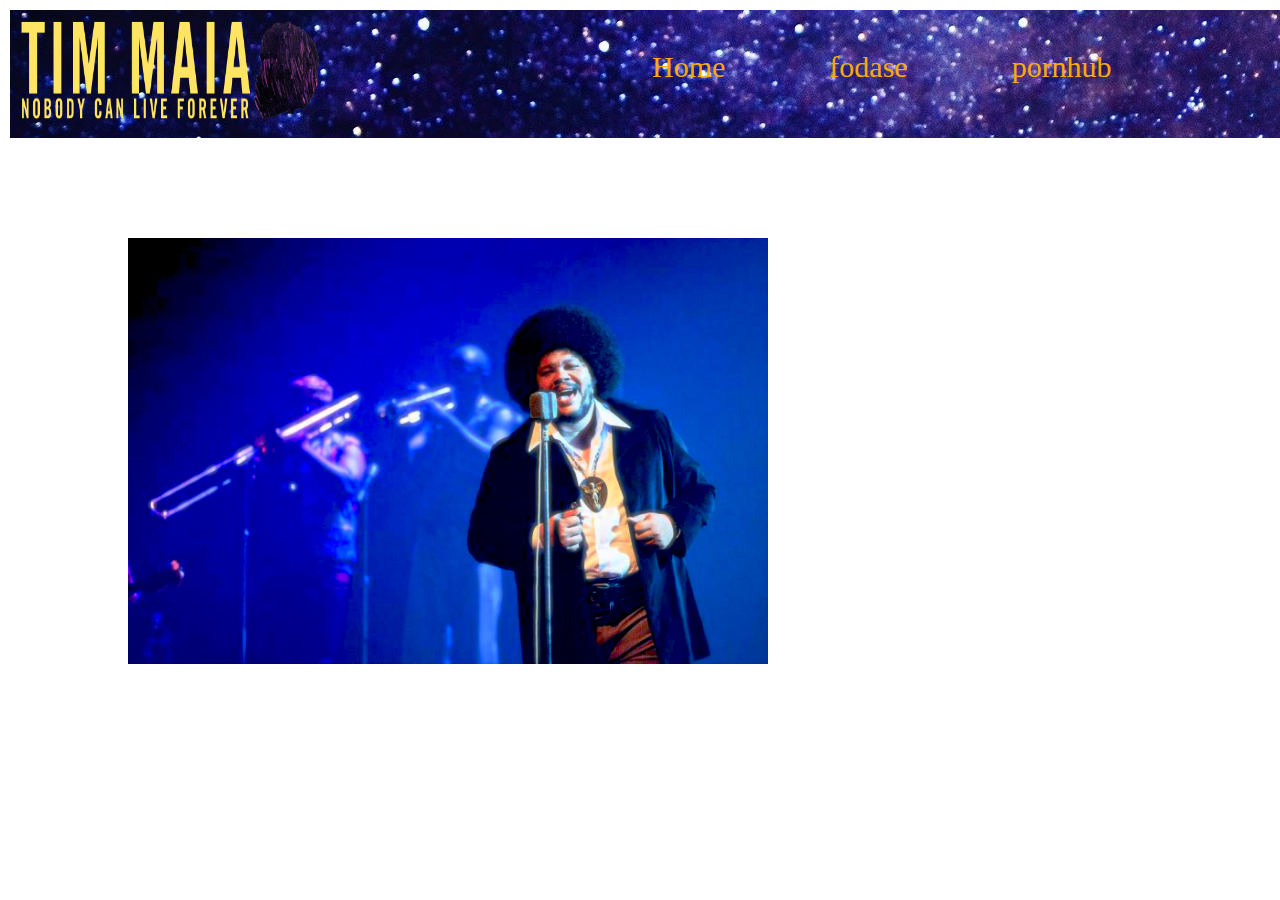
==== index.html @ 369d97b9 "Add files via upload" ====
<!DOCTYPE html>
<html>
<head>
	<title>Tim Maia</title>
	<meta charset="utf-8">
	<link rel="stylesheet" type="text/css" href="style.css">
</head>
<body>
	<header>
		<div class="logo">
			<img src="img/logo.png" alt="Tim mal" height="100" width="300">
		</div>
		<div class="menu">
			<ul>
				<li>Home</li>
				<li>fodase</li>
				<li>pornhub</li>
			</ul>
			
		</div>

	</header>

	<!--<section>
		<div class='info'>
			<img src="img/tim_maia.png" alt="Tim Maia">
			

		</div>--> 

<div class="container">
  <img src="img/tim_maia.png" alt="Avatar" class="image">
  <div class="overlay">
    <div class="text"><p>Tim Maia: cantor, compositor e empresário.<br>Tinha em suas musicas elementos de generos musicais<br>muito diversificados, como: Soul, Funk, Disco, Pop, Rock, Baião e MPB.<br>Reconhecido como um dos maiores icones da musica brasileira</p></div>
  </div>
</div>


	<!-- <article> 
		<div class="music">
			<img src="img/timalbum.jpg" alt="Album de Bosta" height="200" width="200">

			<div class="player">
			<audio audio id='teste' src='song/ai.mp3'></audio>	
			<img src="img/player.png" alt='player' height="40" width="50"  onclick="getElementById('teste').play()" >
			<img src="img/pause.png" alt="pause" height="40" widht="50" onclick="getElementById('teste').pause()">
			</div>
		</div>
	</article>-->


</body>
</html>
---- style.css ----
body{
  margin:0;
}


header {
  width: 100vw;
  height: 15vh;
  position: relative; 
  margin: 0;
}

.logo{
  background-image: url('img/universo1.jpg');
  width: 100vw;
  height: 12vh;
  padding: 10px;
  float:left;
  margin-left: 10px;
  margin: 10px;
}

 .menu{
  position: absolute;
  top:25%;
  left: 40%;

 }
 .menu li{
  color:#ffaa00;
  font-size: 30px;
  font-family: serif;
  display: inline-block;
  margin-left: 100px;
  transition: all .2s;
  cursor:pointer;
}

.menu li:hover {
  transform: scale(1.2);
  color: #Fff;
}

section{
  position: relative;
  width: 100vw;
  height: 50vh;

}

.info img{
  float: left;
  position: absolute;
  width: 30vw;
  height: auto;
  border-radius: 8px;
  margin: 0px;
  padding: 0px;
  left: 10vw;
  top:10vw;
}
.info p{
  position: relative;
  float: right;
  right: 20vw;
  top: 15vw;
  font-size: 30px;
  text-align: center; }
  .container {
  position: relative;
  width: 50%;
}

.image {
  position: relative;
  display: block;
  width: 100%;
  height: auto;
  top: 10vh;
  left: 10vw;

}

.overlay {
  position: absolute;
  bottom: 0;
  left: 0;
  right: 0;
  background-color: #008CBA;
  overflow: hidden;
  width: 100%;
  height: 0;
  transition: .5s ease;
    top: 10vh;
  left: 10vw;

}

.container:hover .overlay {
  height: 100%;
}

.text {
  white-space: nowrap; 
  color: white;
  font-size: 20px;
  position: absolute;
  overflow: hidden;
  top: 50%;
  left: 50%;
  transform: translate(-50%, -50%);
  -ms-transform: translate(-50%, -50%);
    top: 10vh;
  left: 20vw;
  text-align: left;

}

/*article{
  position: relative;
  width: 100vw;
  height: 80vh;

}
.music{
  position: absolute;
  left: 20%;
  top:10%;
}
.player{
  position: relative;
  margin:0px;
  bottom: 45px
}

.player img{
  margin-left:30px;   

}*/
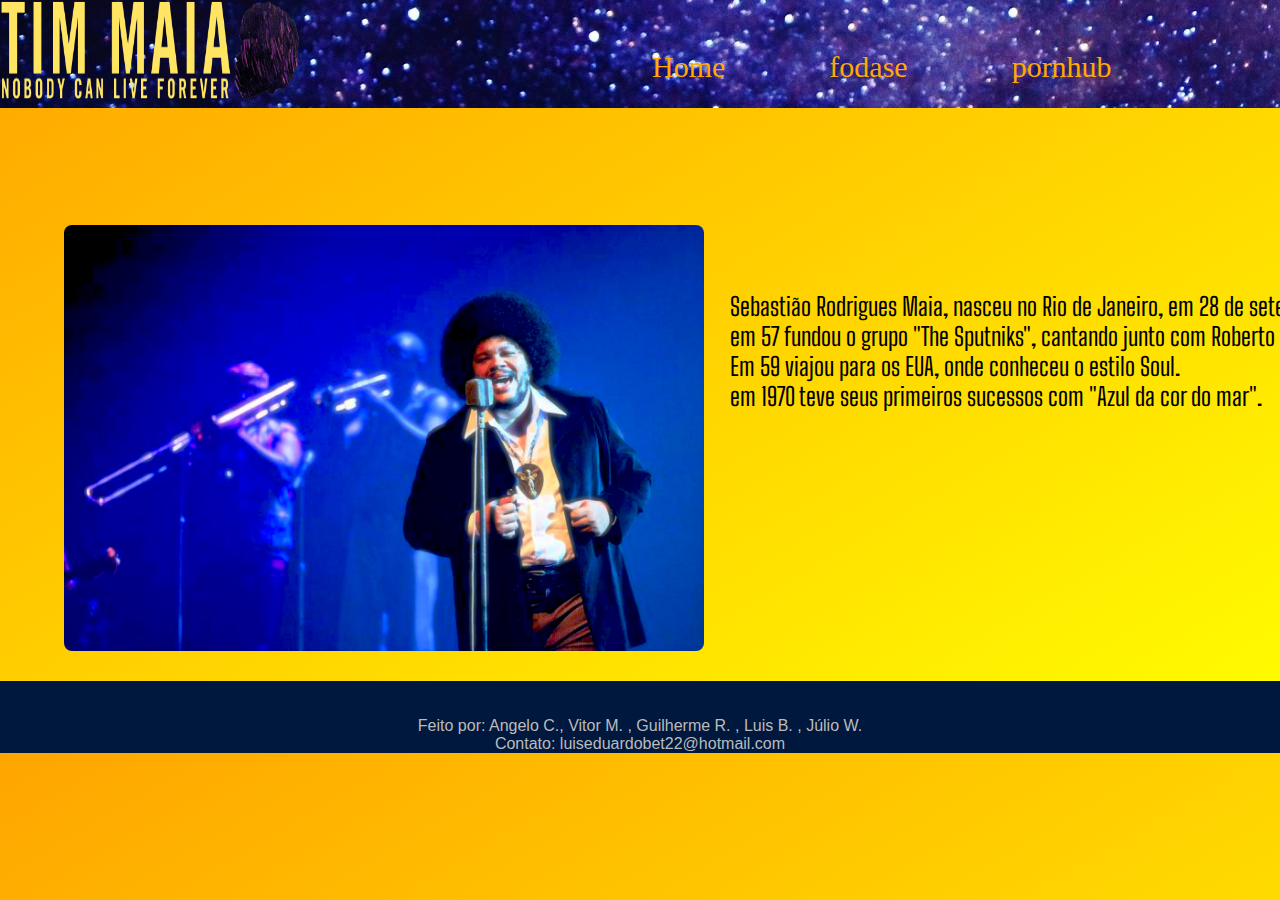
==== commit cddc8080: "Add files via upload" ====
--- a/index.html
+++ b/index.html
@@ -4,6 +4,8 @@
 	<title>Tim Maia</title>
 	<meta charset="utf-8">
 	<link rel="stylesheet" type="text/css" href="style.css">
+	<link href="https://fonts.googleapis.com/css?family=Big+Shoulders+Text&display=swap" rel="stylesheet">
+
 </head>
 <body>
 	<header>
@@ -35,6 +37,9 @@
   </div>
 </div>
 
+<p id = "bio">
+	Sebastião Rodrigues Maia, nasceu no Rio de Janeiro, em 28 de setembro de 1942.<br> em 57 fundou o grupo "The Sputniks", cantando junto com Roberto Carlos.<br>Em 59 viajou para os EUA, onde conheceu o estilo Soul.<br>em 1970 teve seus primeiros sucessos com "Azul da cor do mar".
+</p>
 
 	<!-- <article> 
 		<div class="music">
@@ -48,6 +53,16 @@
 		</div>
 	</article>-->
 
+<footer>
+<div id = "rodapé">
+<br><br>
+Feito por: Angelo C., Vitor M. , Guilherme R. , Luis B. , Júlio W.
+<br>
+Contato: luiseduardobet22@hotmail.com
+<br>
+</div>
+</footer>
+
 
 </body>
 </html>--- a/style.css
+++ b/style.css
@@ -1,5 +1,8 @@
 body{
   margin:0;
+  padding: 0;
+  background-image: linear-gradient(to bottom right, orange, yellow);
+
 }
 
 
@@ -8,16 +11,17 @@
   height: 15vh;
   position: relative; 
   margin: 0;
+
 }
 
 .logo{
   background-image: url('img/universo1.jpg');
   width: 100vw;
   height: 12vh;
-  padding: 10px;
+  /*padding: 10px;*/
   float:left;
-  margin-left: 10px;
-  margin: 10px;
+ /* margin-left: 10px;
+  margin: 10px;*/
 }
 
  .menu{
@@ -72,12 +76,14 @@
 }
 
 .image {
+
   position: relative;
   display: block;
   width: 100%;
   height: auto;
   top: 10vh;
-  left: 10vw;
+  left: 5vw;
+  border-radius: 8px;
 
 }
 
@@ -91,8 +97,8 @@
   width: 100%;
   height: 0;
   transition: .5s ease;
-    top: 10vh;
-  left: 10vw;
+  top: 10vh;
+  left:5vw;
 
 }
 
@@ -110,10 +116,11 @@
   left: 50%;
   transform: translate(-50%, -50%);
   -ms-transform: translate(-50%, -50%);
-    top: 10vh;
+    top: 35vh;
   left: 20vw;
   text-align: left;
-
+  font-family: 'Big Shoulders Text', cursive;
+  font-size: 25px;
 }
 
 /*article{
@@ -136,4 +143,42 @@
 .player img{
   margin-left:30px;   
 
-}*/+}*/
+
+
+#bio{
+  position: relative;
+  left: 57vw;
+  top: -30vh;
+  font-family: 'Big Shoulders Text', cursive;
+  font-size: 25px;
+  margin:0;
+  padding: 0;
+    
+
+}
+#rodapé{  
+ 
+  font-family: 'Nunito', sans-serif;
+  color: #bbb;
+  position: relative;
+  bottom: 0;
+  margin:0;
+  top:100%;
+  width: 100%;
+  height: 7%;
+  text-align: center;
+  background-color: rgb(0, 24, 62);
+
+
+
+}
+
+#contato{  
+  font-family: 'Nunito', sans-serif;
+  color: #bbb;
+  text-decoration-line: none;
+
+
+
+}
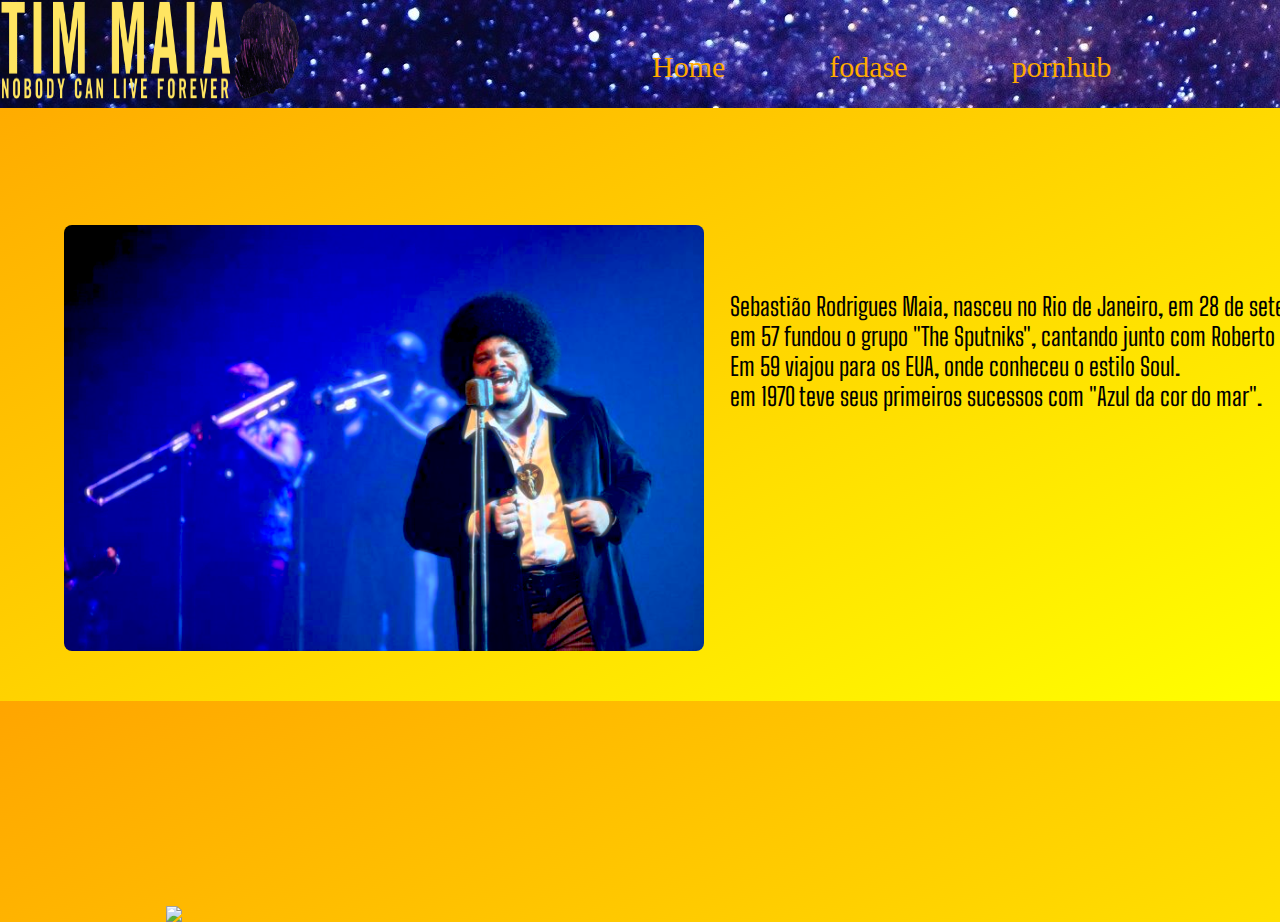
==== commit 271c69dd: "Add files via upload" ====
--- a/index.html
+++ b/index.html
@@ -23,13 +23,6 @@
 
 	</header>
 
-	<!--<section>
-		<div class='info'>
-			<img src="img/tim_maia.png" alt="Tim Maia">
-			
-
-		</div>--> 
-
 <div class="container">
   <img src="img/tim_maia.png" alt="Avatar" class="image">
   <div class="overlay">
@@ -53,6 +46,28 @@
 		</div>
 	</article>-->
 
+
+<div>
+<img  id = "Timimg2" src = "img/Tim2.jpg">
+</div>
+
+
+
+
+
+
+
+
+
+
+
+
+
+
+
+
+
+<!--
 <footer>
 <div id = "rodapé">
 <br><br>
@@ -62,7 +77,7 @@
 <br>
 </div>
 </footer>
-
+-->
 
 </body>
 </html>--- a/style.css
+++ b/style.css
@@ -182,3 +182,17 @@
 
 
 }
+
+#line{
+  width: 100%;
+  height: 5px;
+  border-bottom: 5px solid black;
+  position: relative;
+  /*top: 30vh;*/
+}
+
+#Timimg2{
+  position: relative;
+  top:25vh;
+  left:13vw;
+}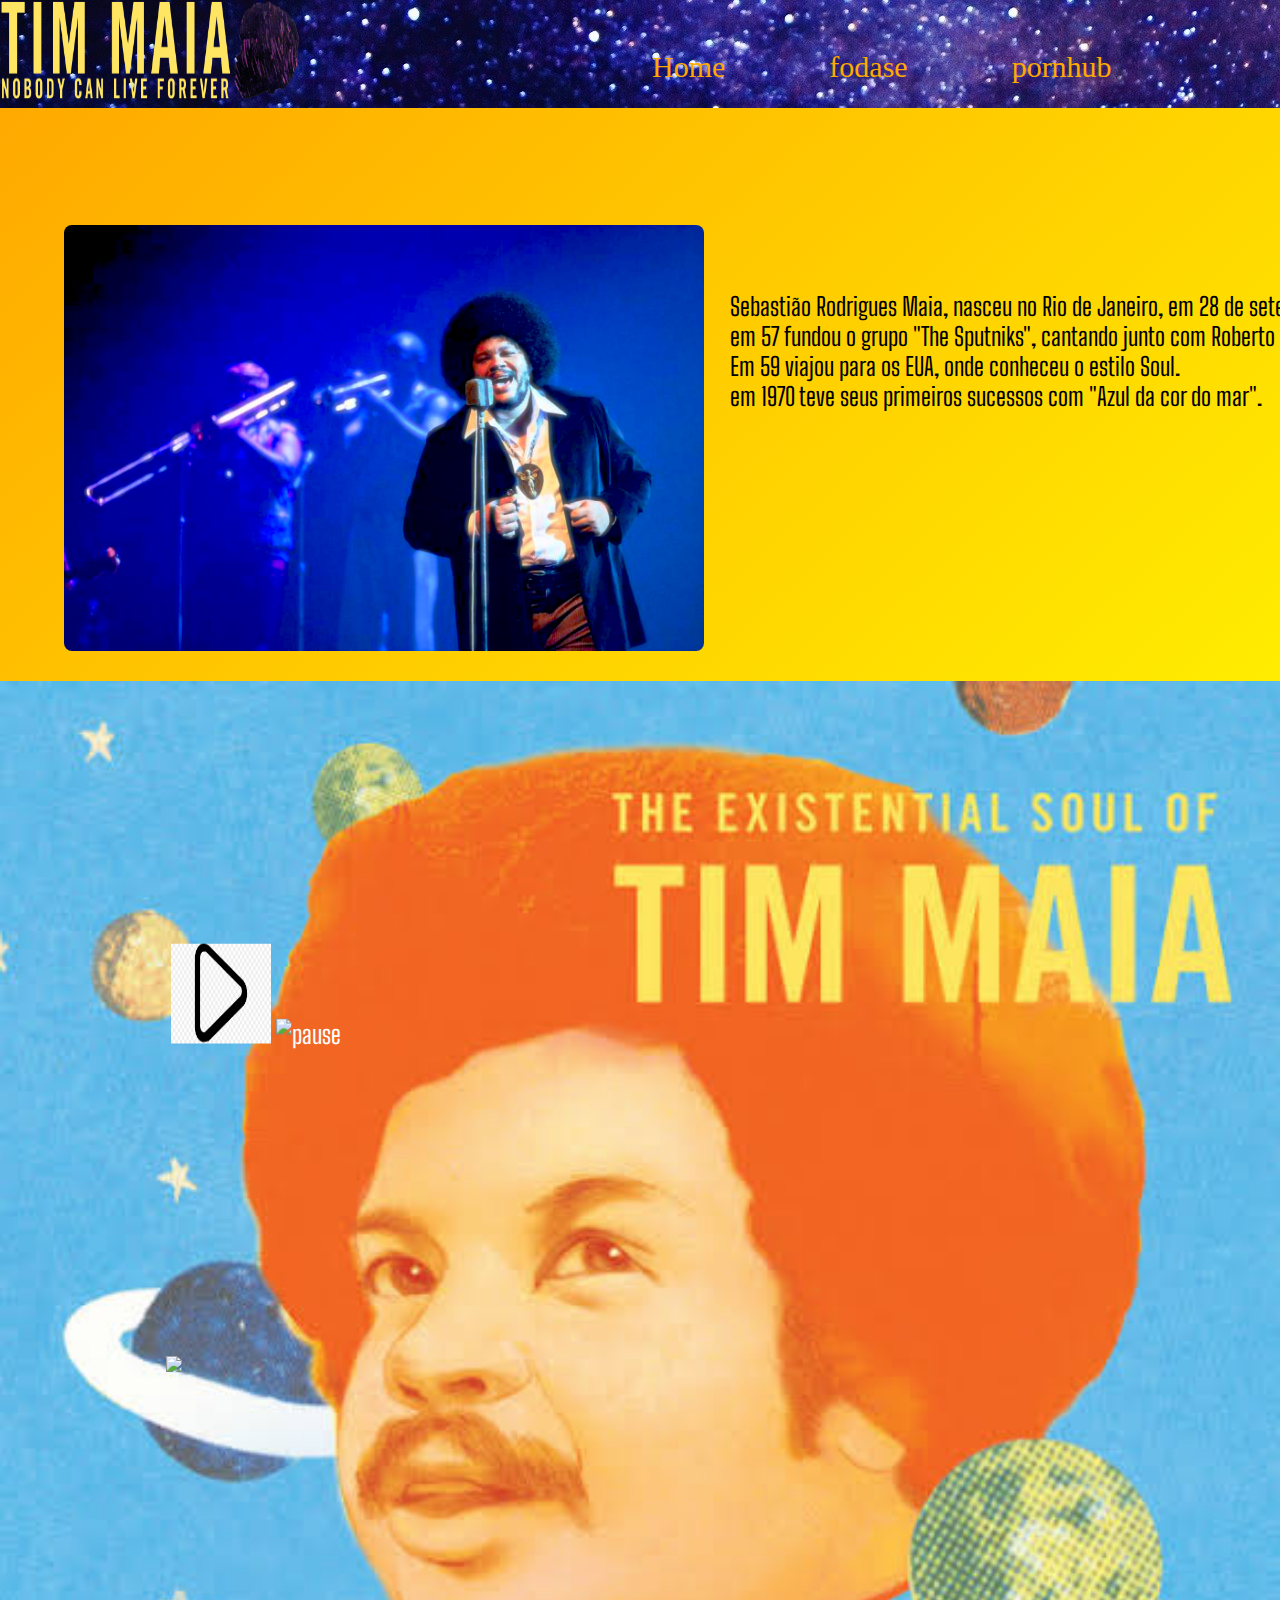
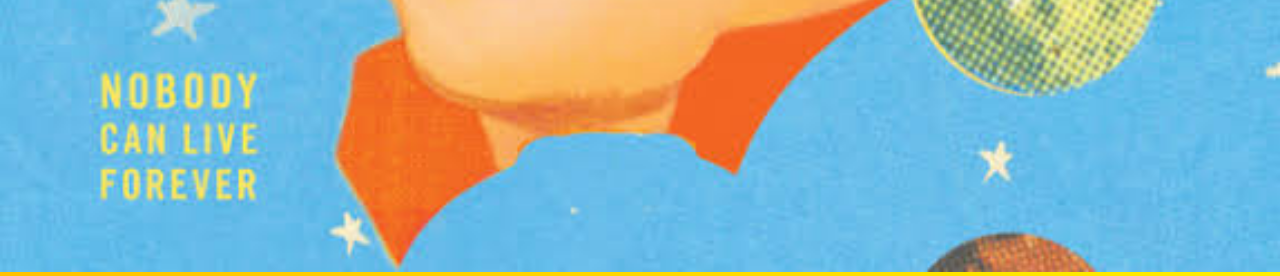
==== commit b121b970: "Update index.html" ====
--- a/index.html
+++ b/index.html
@@ -34,6 +34,20 @@
 	Sebastião Rodrigues Maia, nasceu no Rio de Janeiro, em 28 de setembro de 1942.<br> em 57 fundou o grupo "The Sputniks", cantando junto com Roberto Carlos.<br>Em 59 viajou para os EUA, onde conheceu o estilo Soul.<br>em 1970 teve seus primeiros sucessos com "Azul da cor do mar".
 </p>
 
+	<section>
+	<div class="container2">
+  		<img src="img/timalbum.jpg" alt="Avatar" class="album" style="width:100%">
+  	<div class="middle">
+  		<audio id='audio' src="song/ai.mp3"></audio>
+    	<div class="text">
+    		<img src="img/player.png" alt="player" height="100" width="100" onclick="getElementById('audio').play()">
+    		<img src="img/pause1.png" alt="pause" height="100" width="100" onclick="getElementById('audio').pause()">
+    	</div>
+  	</div>
+	</div>
+	</section>	
+	
+	
 	<!-- <article> 
 		<div class="music">
 			<img src="img/timalbum.jpg" alt="Album de Bosta" height="200" width="200">
@@ -80,4 +94,4 @@
 -->
 
 </body>
-</html>+</html>
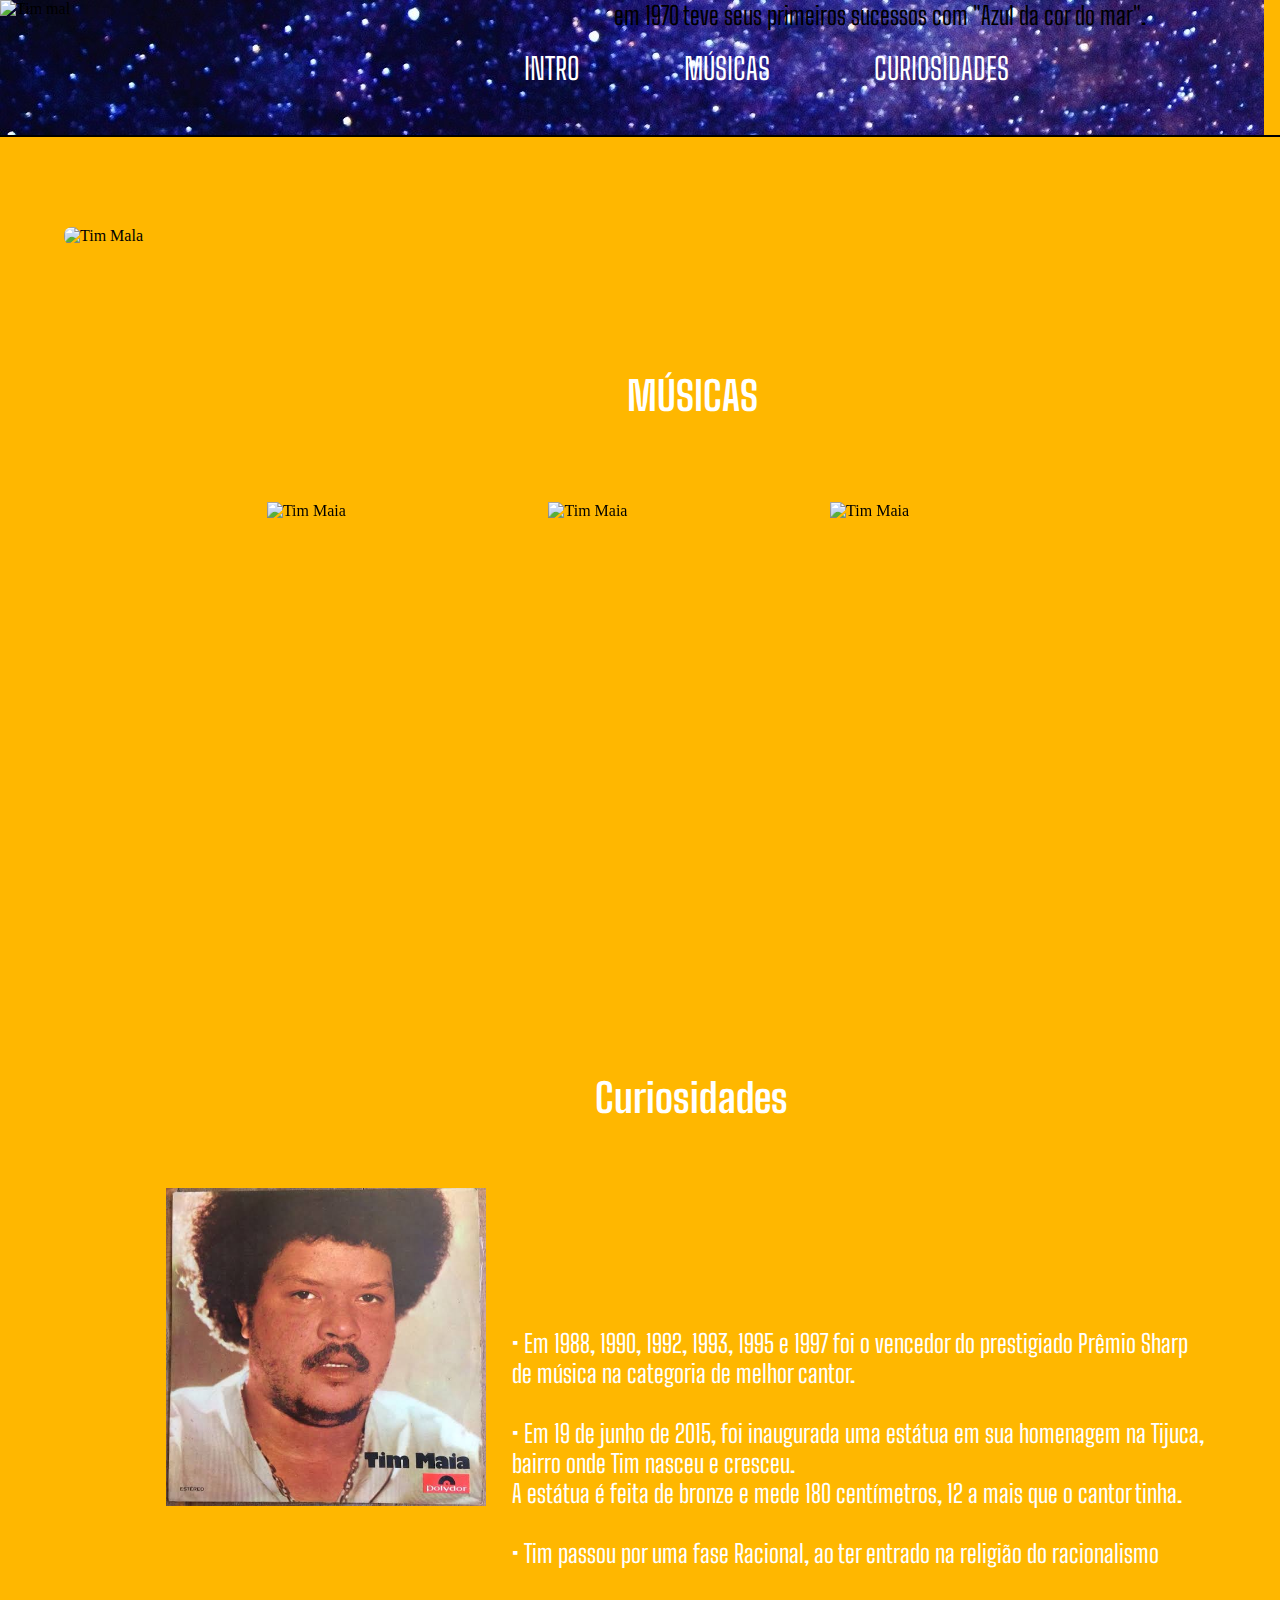
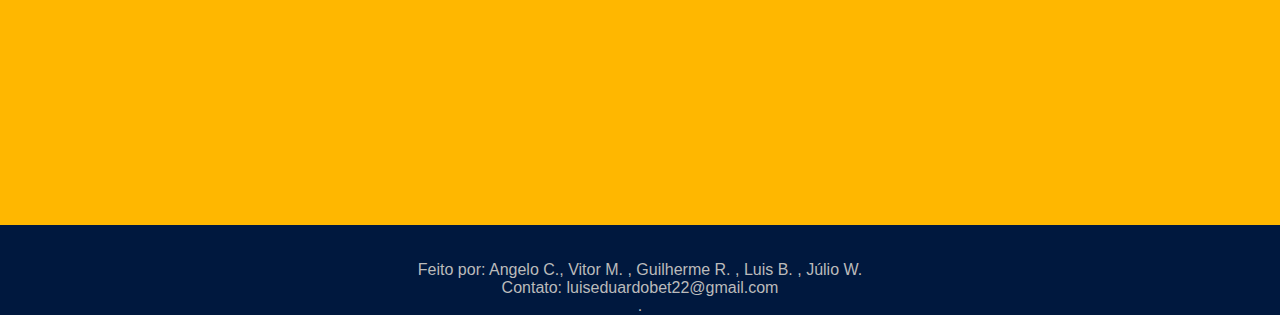
==== commit 3830175f: "Add files via upload" ====
--- a/index.html
+++ b/index.html
@@ -10,13 +10,13 @@
 <body>
 	<header>
 		<div class="logo">
-			<img src="img/logo.png" alt="Tim mal" height="100" width="300">
+			<img src="img/TimTitulo.png" alt="Tim mal" height="100" width="300">
 		</div>
 		<div class="menu">
 			<ul>
-				<li>Home</li>
-				<li>fodase</li>
-				<li>pornhub</li>
+				<li><a href="#home">INTRO</a></li>
+				<li><a href="#musicas">MÚSICAS</a></li>
+				<li><a href="#curiosidades">CURIOSIDADES</a></li>
 			</ul>
 			
 		</div>
@@ -24,7 +24,8 @@
 	</header>
 
 <div class="container">
-  <img src="img/tim_maia.png" alt="Avatar" class="image">
+	<div id = "home"></div>
+  <img src="img/banda_larga.jpg" alt="Tim Mala" class="image">
   <div class="overlay">
     <div class="text"><p>Tim Maia: cantor, compositor e empresário.<br>Tinha em suas musicas elementos de generos musicais<br>muito diversificados, como: Soul, Funk, Disco, Pop, Rock, Baião e MPB.<br>Reconhecido como um dos maiores icones da musica brasileira</p></div>
   </div>
@@ -34,36 +35,61 @@
 	Sebastião Rodrigues Maia, nasceu no Rio de Janeiro, em 28 de setembro de 1942.<br> em 57 fundou o grupo "The Sputniks", cantando junto com Roberto Carlos.<br>Em 59 viajou para os EUA, onde conheceu o estilo Soul.<br>em 1970 teve seus primeiros sucessos com "Azul da cor do mar".
 </p>
 
-	<section>
+	
+
+	<section id="musicas">
+	<h1 id="texto">MÚSICAS</h1>
 	<div class="container2">
-  		<img src="img/timalbum.jpg" alt="Avatar" class="album" style="width:100%">
+  		<img src="img/Beleza.png" alt="Tim Maia" class="album" style="width:93%">
   	<div class="middle">
-  		<audio id='audio' src="song/ai.mp3"></audio>
-    	<div class="text">
-    		<img src="img/player.png" alt="player" height="100" width="100" onclick="getElementById('audio').play()">
-    		<img src="img/pause1.png" alt="pause" height="100" width="100" onclick="getElementById('audio').pause()">
+  		<audio id='audio' src="song/Racional.mp3"></audio>
+    	<div class="icones">
+    		<img src="img/player.png" alt="player" height="55" width="55" onclick="getElementById('audio').play()">
+    		<img src="img/pause1.png" alt="pause" height="55" width="55" onclick="getElementById('audio').pause()">
+    	</div>
+  	</div>
+	</div>
+
+	<div class="container2" style="margin-left: 60px">
+  		<img src="img/sete.jpg" alt="Tim Maia" class="album" style="width:93%">
+  	<div class="middle">
+  		<audio id='mares' src="song/Sete_Mares.mp3"></audio>
+    	<div class="icones">
+    		<img src="img/player.png" alt="player" height="55" width="55" onclick="getElementById('mares').play()">
+    		<img src="img/pause1.png" alt="pause" height="55" width="55" onclick="getElementById('mares').pause()">
+    	</div>
+  	</div>
+	</div>
+
+	<div class="container2" style="margin-left:60px">
+  		<img src="img/suzana.jpg" alt="Tim Maia" class="album" style="width:95%">
+  	<div class="middle">
+  		<audio id='marcio' src="song/mar.mp3"></audio>
+    	<div class="icones">
+    		<img src="img/player.png" alt="player" height="55" width="55" onclick="getElementById('marcio').play()">
+    		<img src="img/pause1.png" alt="pause" height="55" width="55" onclick="getElementById('marcio').pause()">
     	</div>
   	</div>
 	</div>
 	</section>	
 	
-	
-	<!-- <article> 
-		<div class="music">
-			<img src="img/timalbum.jpg" alt="Album de Bosta" height="200" width="200">
-
-			<div class="player">
-			<audio audio id='teste' src='song/ai.mp3'></audio>	
-			<img src="img/player.png" alt='player' height="40" width="50"  onclick="getElementById('teste').play()" >
-			<img src="img/pause.png" alt="pause" height="40" widht="50" onclick="getElementById('teste').pause()">
-			</div>
-		</div>
-	</article>-->
 
 
-<div>
+
+
+	<div id = "curiosidades"><h1 id = "texto2">Curiosidades</h1>
+    <p id = "curiosidadeTexto">
+        • Em 1988, 1990, 1992, 1993, 1995 e 1997 foi o vencedor do prestigiado Prêmio Sharp<br>de música na categoria de melhor cantor.<br>
+        <br>
+        • Em 19 de junho de 2015, foi inaugurada uma estátua em sua homenagem na Tijuca,<br> bairro onde Tim nasceu e cresceu.<br>A estátua é feita de bronze e mede 180 centímetros, 12 a mais que o cantor tinha.<br>
+        <br>
+        • Tim passou por uma fase Racional, ao ter entrado na religião do racionalismo<br>
+
+
+
+    </p>
+
 <img  id = "Timimg2" src = "img/Tim2.jpg">
-</div>
 
 
 
@@ -74,24 +100,15 @@
 
 
 
-
-
-
-
-
-
-
-<!--
 <footer>
 <div id = "rodapé">
 <br><br>
 Feito por: Angelo C., Vitor M. , Guilherme R. , Luis B. , Júlio W.
 <br>
-Contato: luiseduardobet22@hotmail.com
-<br>
+Contato: luiseduardobet22@gmail.com
+<br>.
 </div>
 </footer>
--->
 
 </body>
-</html>
+</html>--- a/style.css
+++ b/style.css
@@ -1,48 +1,48 @@
 body{
   margin:0;
   padding: 0;
-  background-image: linear-gradient(to bottom right, orange, yellow);
-
+  background-color: #ffb700;
+  overflow-x: hidden;
 }
 
 
 header {
-  width: 100vw;
+  width: 100%;
   height: 15vh;
   position: relative; 
   margin: 0;
-
-}
-
+  border-bottom: solid black 2px;
+
+}
 .logo{
   background-image: url('img/universo1.jpg');
-  width: 100vw;
-  height: 12vh;
-  /*padding: 10px;*/
+  width: 98.75vw;
+  height: 15vh;
   float:left;
- /* margin-left: 10px;
-  margin: 10px;*/
+
 }
 
  .menu{
   position: absolute;
   top:25%;
-  left: 40%;
+  left: 30%;
 
  }
- .menu li{
-  color:#ffaa00;
+ .menu li, a{
+  color:white;
   font-size: 30px;
-  font-family: serif;
   display: inline-block;
-  margin-left: 100px;
+  margin-left: 50px;
   transition: all .2s;
   cursor:pointer;
-}
-
-.menu li:hover {
+  text-decoration: none;
+  font-family: 'Big Shoulders Text', cursive;
+
+}
+
+.menu a:hover {
   transform: scale(1.2);
-  color: #Fff;
+  color: #Fff660;
 }
 
 section{
@@ -79,7 +79,7 @@
 
   position: relative;
   display: block;
-  width: 100%;
+  width: 80%;
   height: auto;
   top: 10vh;
   left: 5vw;
@@ -94,7 +94,7 @@
   right: 0;
   background-color: #008CBA;
   overflow: hidden;
-  width: 100%;
+  width: 80%;
   height: 0;
   transition: .5s ease;
   top: 10vh;
@@ -109,7 +109,6 @@
 .text {
   white-space: nowrap; 
   color: white;
-  font-size: 20px;
   position: absolute;
   overflow: hidden;
   top: 50%;
@@ -120,43 +119,26 @@
   left: 20vw;
   text-align: left;
   font-family: 'Big Shoulders Text', cursive;
+  font-size: 20px;
+}
+
+#bio{
+  position: relative;
+  left: 48vw;
+  top: -30vh;
+  width: auto;
+  font-family: 'Big Shoulders Text', cursive;
   font-size: 25px;
-}
-
-/*article{
-  position: relative;
-  width: 100vw;
-  height: 80vh;
-
-}
-.music{
-  position: absolute;
-  left: 20%;
-  top:10%;
-}
-.player{
-  position: relative;
-  margin:0px;
-  bottom: 45px
-}
-
-.player img{
-  margin-left:30px;   
-
-}*/
-
-
-#bio{
-  position: relative;
-  left: 57vw;
-  top: -30vh;
-  font-family: 'Big Shoulders Text', cursive;
-  font-size: 25px;
-  margin:0;
+  margin:px;
+  margin-right:0;
   padding: 0;
+
+
     
 
 }
+
+/*Rodapé*/
 #rodapé{  
  
   font-family: 'Nunito', sans-serif;
@@ -164,12 +146,11 @@
   position: relative;
   bottom: 0;
   margin:0;
-  top:100%;
+  top:40vh;
   width: 100%;
   height: 7%;
   text-align: center;
   background-color: rgb(0, 24, 62);
-
 
 
 }
@@ -188,11 +169,87 @@
   height: 5px;
   border-bottom: 5px solid black;
   position: relative;
-  /*top: 30vh;*/
+  top:10vh;
 }
 
 #Timimg2{
   position: relative;
   top:25vh;
   left:13vw;
+}
+
+.container2 {
+  position: relative;
+  width: 17%;
+  top: 10vh;
+  left: 20vw;
+  display: inline-block;
+  cursor: pointer;
+}
+
+.album {
+  opacity: 1;
+  display: block;
+  width: 100%;
+  height: auto;
+  transition: .5s ease;
+  backface-visibility: hidden;
+  padding: 5%;
+}
+
+.middle {
+  transition: .5s ease;
+  opacity: 0;
+  position: absolute;
+  top: 50%;
+  left: 50%;
+  transform: translate(-50%, -50%);
+  -ms-transform: translate(-50%, -50%)
+}
+
+.container2:hover .album {
+  opacity: 0.3;
+}
+
+.container2:hover .middle {
+  opacity: 1;
+}
+
+.icones {
+  color: white;
+  padding: 16px, 32px;
+}
+
+#texto{ 
+     color: white;
+  position: relative;
+  top: 5vh;
+  left: 49vw;
+  font-family: 'Big Shoulders Text', cursive;
+  font-size: 40px;}
+
+#Timimg2{
+  position: relative;
+  top: 5vh;
+  width: 25vw;
+  height: auto;
+}
+
+#texto2{
+
+  color: white;
+  position: relative;
+  top: 30vh;
+  left: 46.5vw;
+  font-family: 'Big Shoulders Text', cursive;
+  font-size: 40px;
+}
+
+#curiosidadeTexto{
+  color: white;
+  position: relative;
+  top: 50vh;
+  left:40vw;
+  font-family: 'Big Shoulders Text', cursive;
+  font-size:25px;
 }